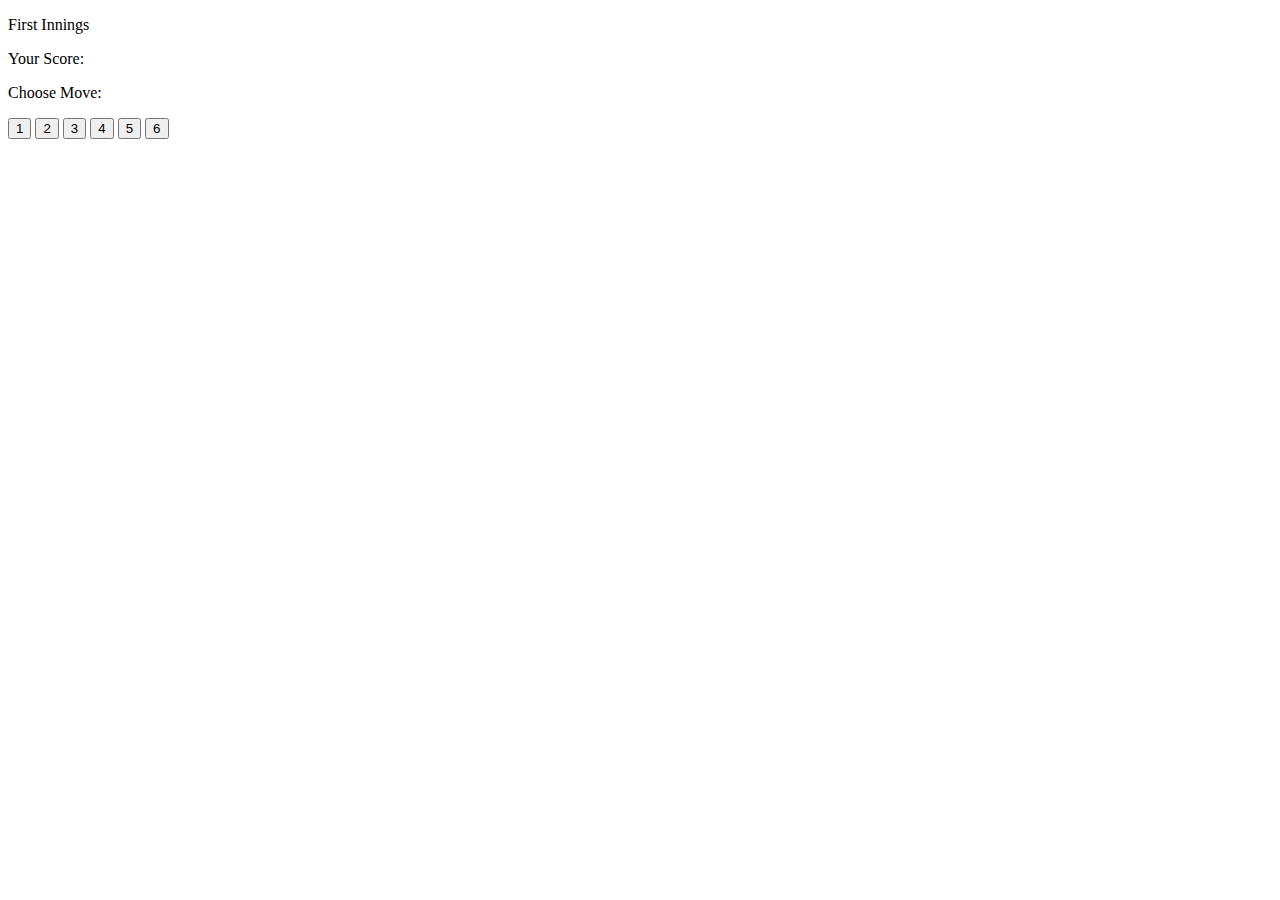
==== pages/batting1/index.html @ 37ab63bd "ready with js" ====
<!DOCTYPE html>
<html>
    <head>
        <title>Batting 1st</title>
        <meta charset="utf-8">

    </head>
    <body>
        <p>First Innings</p>
        <p id="out" style="display: none;">You're Out!</p>
        <p id="score">Your Score:</p>
        <a href="./bowl2.html" id="link"  style="display: none;">Start Bowling</a>
        <p id="choose">Choose Move:</p>
        <button id="1">1</button>
        <button id="2">2</button>
        <button id="3">3</button>
        <button id="4">4</button>
        <button id="5">5</button>
        <button id="6">6</button>
        <p id="comp"></p>

        <script src="./bat1.js" ></script>
    </body>
</html>
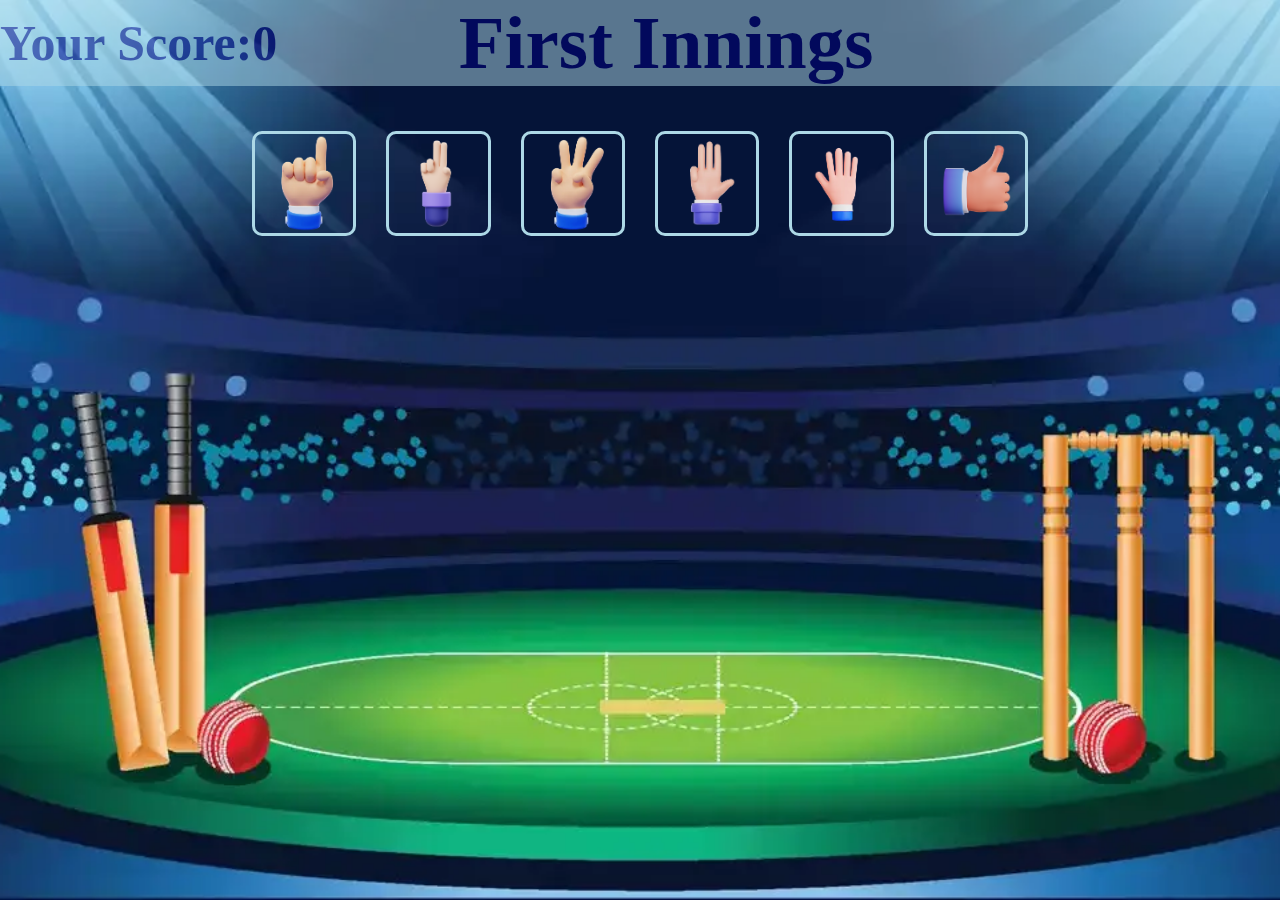
==== commit 8dc42fca: "done with batting 1st" ====
--- a/pages/batting1/index.html
+++ b/pages/batting1/index.html
@@ -3,21 +3,45 @@
     <head>
         <title>Batting 1st</title>
         <meta charset="utf-8">
-
+        <link href="./styles.css" rel="stylesheet">
     </head>
     <body>
-        <p>First Innings</p>
-        <p id="out" style="display: none;">You're Out!</p>
-        <p id="score">Your Score:</p>
-        <a href="./bowl2.html" id="link"  style="display: none;">Start Bowling</a>
-        <p id="choose">Choose Move:</p>
-        <button id="1">1</button>
-        <button id="2">2</button>
-        <button id="3">3</button>
-        <button id="4">4</button>
-        <button id="5">5</button>
-        <button id="6">6</button>
-        <p id="comp"></p>
+        <div id="scorecard">
+            <p id="score">Your Score:0</p>
+            <p id="inn">First Innings</p>
+            <p id="score2" >.helloguys.</p>
+        </div>
+
+        
+        
+        
+        <div id="images">
+            <img src="../../images/1.webp" alt="1" id="r1" class="image">
+            <img src="../../images/2.png" alt="2" id="r2" class="image">
+            <img src="../../images/3.webp" alt="3" id="r3" class="image">
+            <img src="../../images/4.webp" alt="4" id="r4" class="image">
+            <img src="../../images/5.webp" alt="5" id="r5" class="image">
+            <img src="../../images/6.webp" alt="6" id="r6" class="image">
+        </div>
+        <div id="ball">
+            <img src="../../images/1.webp"  alt="1" id="s1" class="image2">
+            <img src="../../images/2.png"  alt="2" id="s2" class="image2">
+            <img src="../../images/3.webp"  alt="3" id="s3" class="image2">
+            <img src="../../images/4.webp"  alt="4" id="s4" class="image2">
+            <img src="../../images/5.webp"  alt="5" id="s5" class="image2">
+            <img src="../../images/6.webp"  alt="6" id="s6" class="image2">
+            <img src="../../images/1.webp"  alt="1" id="m1" class="image2">
+            <img src="../../images/2.png"  alt="2" id="m2" class="image2">
+            <img src="../../images/3.webp"  alt="3" id="m3" class="image2">
+            <img src="../../images/4.webp"  alt="4" id="m4" class="image2">
+            <img src="../../images/5.webp"  alt="5" id="m5" class="image2">
+            <img src="../../images/6.webp"  alt="6" id="m6"class="image2">
+
+
+        </div>
+        <div id="outt" style="display: none;">
+        <img src="../../images/out.webp"  alt="OUT" id="out" >
+        <a href="./bowl2.html" id="link" >Start Bowling</a></div>
 
         <script src="./bat1.js" ></script>
     </body>
--- a/pages/batting1/styles.css
+++ b/pages/batting1/styles.css
@@ -0,0 +1,118 @@
+body {
+    height: 100vh;
+    background: url(../../images/bg3.webp) no-repeat  ;
+    background-size: cover;
+    background-position: center 0;
+    overflow: clip;
+    margin: 0;
+    
+}
+
+#inn {
+    
+    font-size: 75px;
+    font-weight: 800;
+    color: navy;
+    margin: 0;
+    text-align: center;
+    
+    
+
+}
+#scorecard {
+    display: flex;
+    justify-content: space-between;
+    background-color: lightblue ;
+    opacity: 0.5;
+    align-items: center;
+    margin: 0;
+    flex-wrap: wrap;
+
+}
+
+#score,#score2 {
+   font-size: 50px;
+   font-weight: 700;
+    margin: 0;
+}
+#score {
+    color: navy;
+    text-align: center;
+    
+}
+#score2{
+    color: lightblue;
+    text-align: center;
+  
+}
+
+#images {
+    display: flex;
+    height: 15vh;
+    align-items: center;
+    justify-content: center;
+    
+    gap:30px;
+    margin: 2%;
+    margin-top: 30px;
+    
+   
+
+}
+.image {
+    width: 8%;
+    border: solid lightblue;
+    border-radius: 10px;
+    margin: 0;
+
+}
+
+img.image:hover {
+    width:10%;
+    
+}
+
+#ball{
+    display: flex;
+    justify-content: center;
+    align-items: center;
+    gap: 20vh;
+    margin-top: 20vh;
+   
+}
+
+
+
+.image2 {
+    height: 20vh;
+    display: none;
+}
+
+#outt {
+
+    flex-direction: column;
+    width: 100%;
+    align-items: center;
+    gap: 30px;
+    
+}
+
+#link {
+    text-decoration: none;
+   
+    
+
+    
+    color: white;
+    font-size: 50px;
+    font-weight: 800;
+    width: 100%;
+    text-align: center;
+    
+}
+a#link:hover{
+    color: navy;
+    background-color: lightblue;
+    opacity: 50;
+    
+}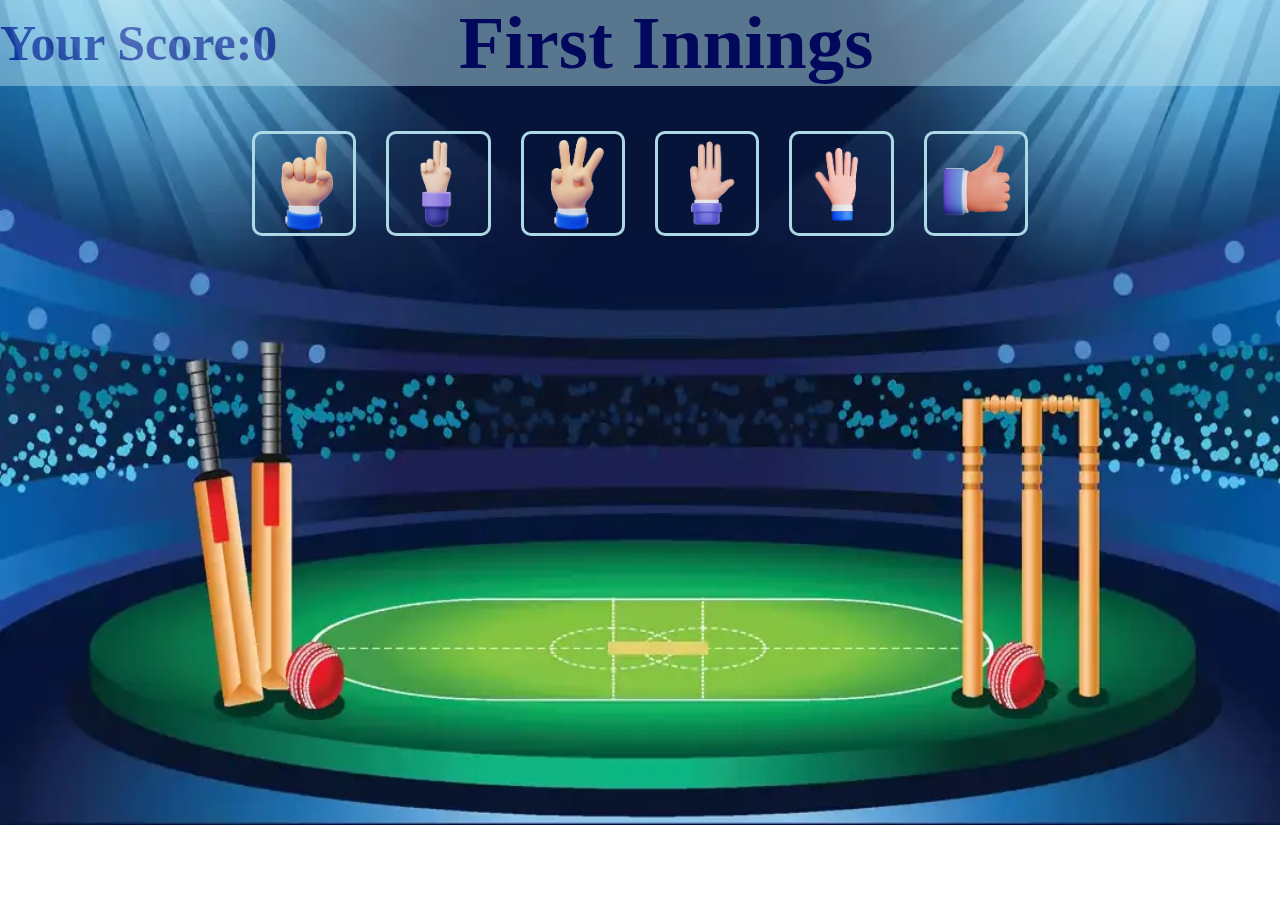
==== commit ad56d3e9: "almost done only a few fixes yet to be done" ====
--- a/pages/batting1/index.html
+++ b/pages/batting1/index.html
@@ -30,6 +30,7 @@
             <img src="../../images/4.webp"  alt="4" id="s4" class="image2">
             <img src="../../images/5.webp"  alt="5" id="s5" class="image2">
             <img src="../../images/6.webp"  alt="6" id="s6" class="image2">
+            <img src="../../images/out.webp"  alt="OUT" id="out" style="display: none;" >
             <img src="../../images/1.webp"  alt="1" id="m1" class="image2">
             <img src="../../images/2.png"  alt="2" id="m2" class="image2">
             <img src="../../images/3.webp"  alt="3" id="m3" class="image2">
@@ -40,7 +41,7 @@
 
         </div>
         <div id="outt" style="display: none;">
-        <img src="../../images/out.webp"  alt="OUT" id="out" >
+        
         <a href="./bowl2.html" id="link" >Start Bowling</a></div>
 
         <script src="./bat1.js" ></script>
--- a/pages/batting1/styles.css
+++ b/pages/batting1/styles.css
@@ -1,9 +1,11 @@
 body {
     height: 100vh;
     background: url(../../images/bg3.webp) no-repeat  ;
-    background-size: cover;
+    background-size: 100vw 825px;
     background-position: center 0;
-    overflow: clip;
+    overflow: scroll;
+    overflow-x: clip;
+    overscroll-behavior: none;
     margin: 0;
     
 }
@@ -34,15 +36,16 @@
    font-size: 50px;
    font-weight: 700;
     margin: 0;
+    text-align: center;
 }
 #score {
     color: navy;
-    text-align: center;
+    
     
 }
 #score2{
     color: lightblue;
-    text-align: center;
+    
   
 }
 
@@ -76,11 +79,16 @@
     display: flex;
     justify-content: center;
     align-items: center;
-    gap: 20vh;
+    gap: 10vw;
     margin-top: 20vh;
+    margin-right: 2vw;
+    margin-left: 2vw;
+  
    
 }
-
+#out{
+    height: 35vh;
+}
 
 
 .image2 {
@@ -115,4 +123,4 @@
     background-color: lightblue;
     opacity: 50;
     
-}+}
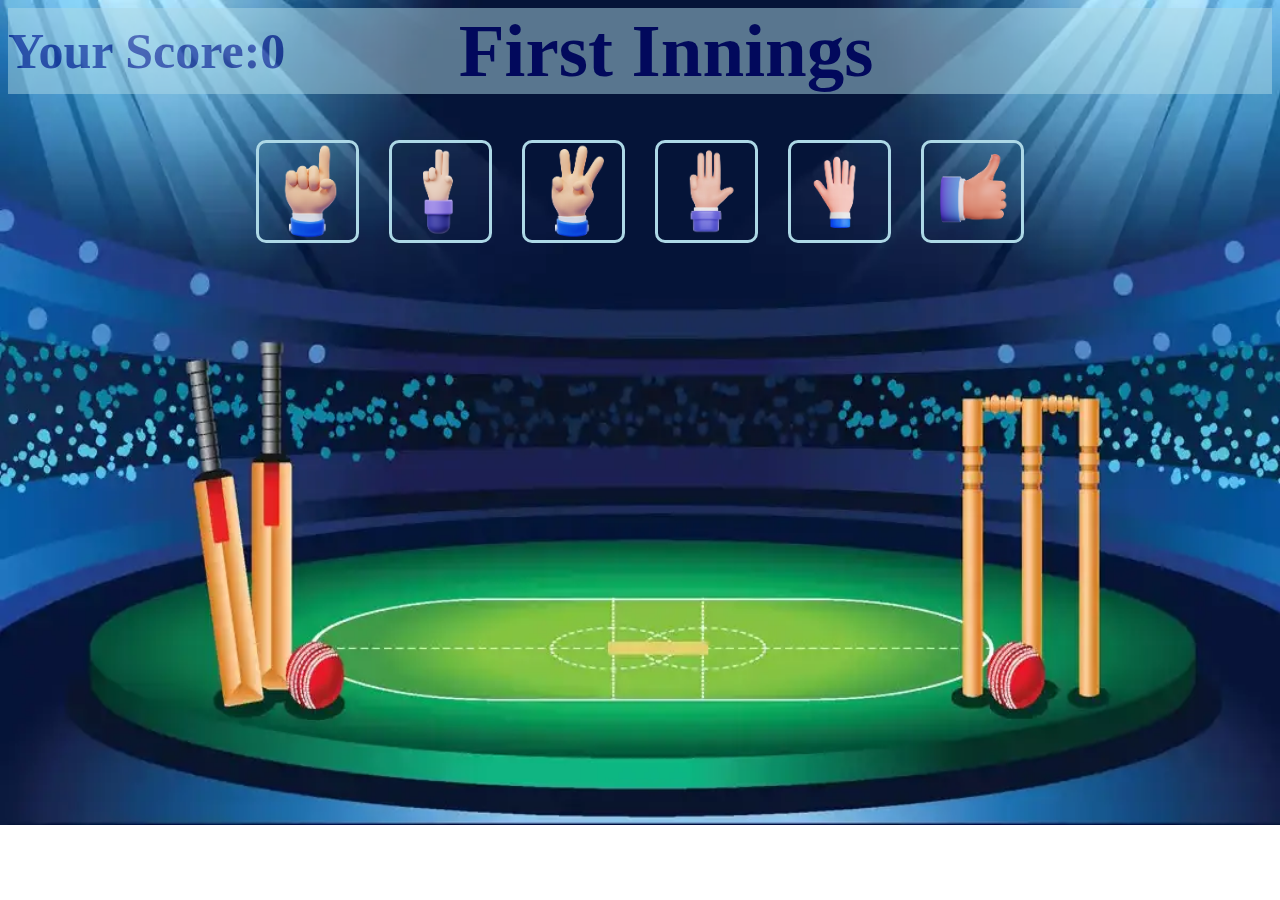
==== commit ba34fdea: "box and minor changes" ====
--- a/pages/batting1/index.html
+++ b/pages/batting1/index.html
@@ -24,19 +24,19 @@
             <img src="../../images/6.webp" alt="6" id="r6" class="image">
         </div>
         <div id="ball">
-            <img src="../../images/1.webp"  alt="1" id="s1" class="image2">
-            <img src="../../images/2.png"  alt="2" id="s2" class="image2">
-            <img src="../../images/3.webp"  alt="3" id="s3" class="image2">
-            <img src="../../images/4.webp"  alt="4" id="s4" class="image2">
-            <img src="../../images/5.webp"  alt="5" id="s5" class="image2">
-            <img src="../../images/6.webp"  alt="6" id="s6" class="image2">
+            <div class="box" id="s1"><img src="../../images/1.webp"  alt="1"  class="image2"></div>
+            <div class="box" id="s2"><p class="you">YOU</p><img src="../../images/2.png"  alt="2"  class="image2"></div>
+            <div class="box" id="s3"><p class="you">YOU</p><img src="../../images/3.webp"  alt="3"  class="image2"></div>
+            <div class="box" id="s4"><p class="you">YOU</p><img src="../../images/4.webp"  alt="4"  class="image2"></div>
+            <div class="box" id="s5"><p class="you">YOU</p><img src="../../images/5.webp"  alt="5"  class="image2"></div>
+            <div class="box" id="s6"><p class="you">YOU</p><img src="../../images/6.webp"  alt="6"  class="image2"></div>
             <img src="../../images/out.webp"  alt="OUT" id="out" style="display: none;" >
-            <img src="../../images/1.webp"  alt="1" id="m1" class="image2">
-            <img src="../../images/2.png"  alt="2" id="m2" class="image2">
-            <img src="../../images/3.webp"  alt="3" id="m3" class="image2">
-            <img src="../../images/4.webp"  alt="4" id="m4" class="image2">
-            <img src="../../images/5.webp"  alt="5" id="m5" class="image2">
-            <img src="../../images/6.webp"  alt="6" id="m6"class="image2">
+            <div class="box" id="m1"><p class="comp">COMP</p><img src="../../images/1.webp"  alt="1"  class="image2"></div>
+            <div class="box" id="m2"><p class="comp">COMP</p><img src="../../images/2.png"  alt="2"  class="image2"></div>
+            <div class="box" id="m3"><p class="comp">COMP</p><img src="../../images/3.webp"  alt="3"  class="image2"></div>
+            <div class="box" id="m4"><p class="comp">COMP</p><img src="../../images/4.webp"  alt="4"  class="image2"></div>
+            <div class="box" id="m5"><p class="comp">COMP</p><img src="../../images/5.webp"  alt="5"  class="image2"></div>
+            <div class="box" id="m6"><p class="comp">COMP</p><img src="../../images/6.webp"  alt="6" class="image2"></div>
 
 
         </div>
--- a/pages/batting1/styles.css
+++ b/pages/batting1/styles.css
@@ -1,8 +1,9 @@
-body {
+html {
     height: 100vh;
     background: url(../../images/bg3.webp) no-repeat  ;
     background-size: 100vw 825px;
     background-position: center 0;
+    
     overflow: scroll;
     overflow-x: clip;
     overscroll-behavior: none;
@@ -88,12 +89,13 @@
 }
 #out{
     height: 35vh;
+    
 }
 
 
 .image2 {
-    height: 20vh;
-    display: none;
+    height: 10vh;
+    order: 0;
 }
 
 #outt {
@@ -124,3 +126,22 @@
     opacity: 50;
     
 }
+.box {
+    display: none;
+    flex-direction: column;
+    border: solid 2px lightblue;
+    border-radius: 1vw;
+}
+
+.you,.comp {
+    order: 1;
+    text-align: center;
+    background-color: lightblue;
+    opacity: 50;
+    color: navy;
+    font-weight: 700;
+    font-size: 5vh;
+    margin-bottom: 0;
+    margin-top: 1vh;
+   
+}
